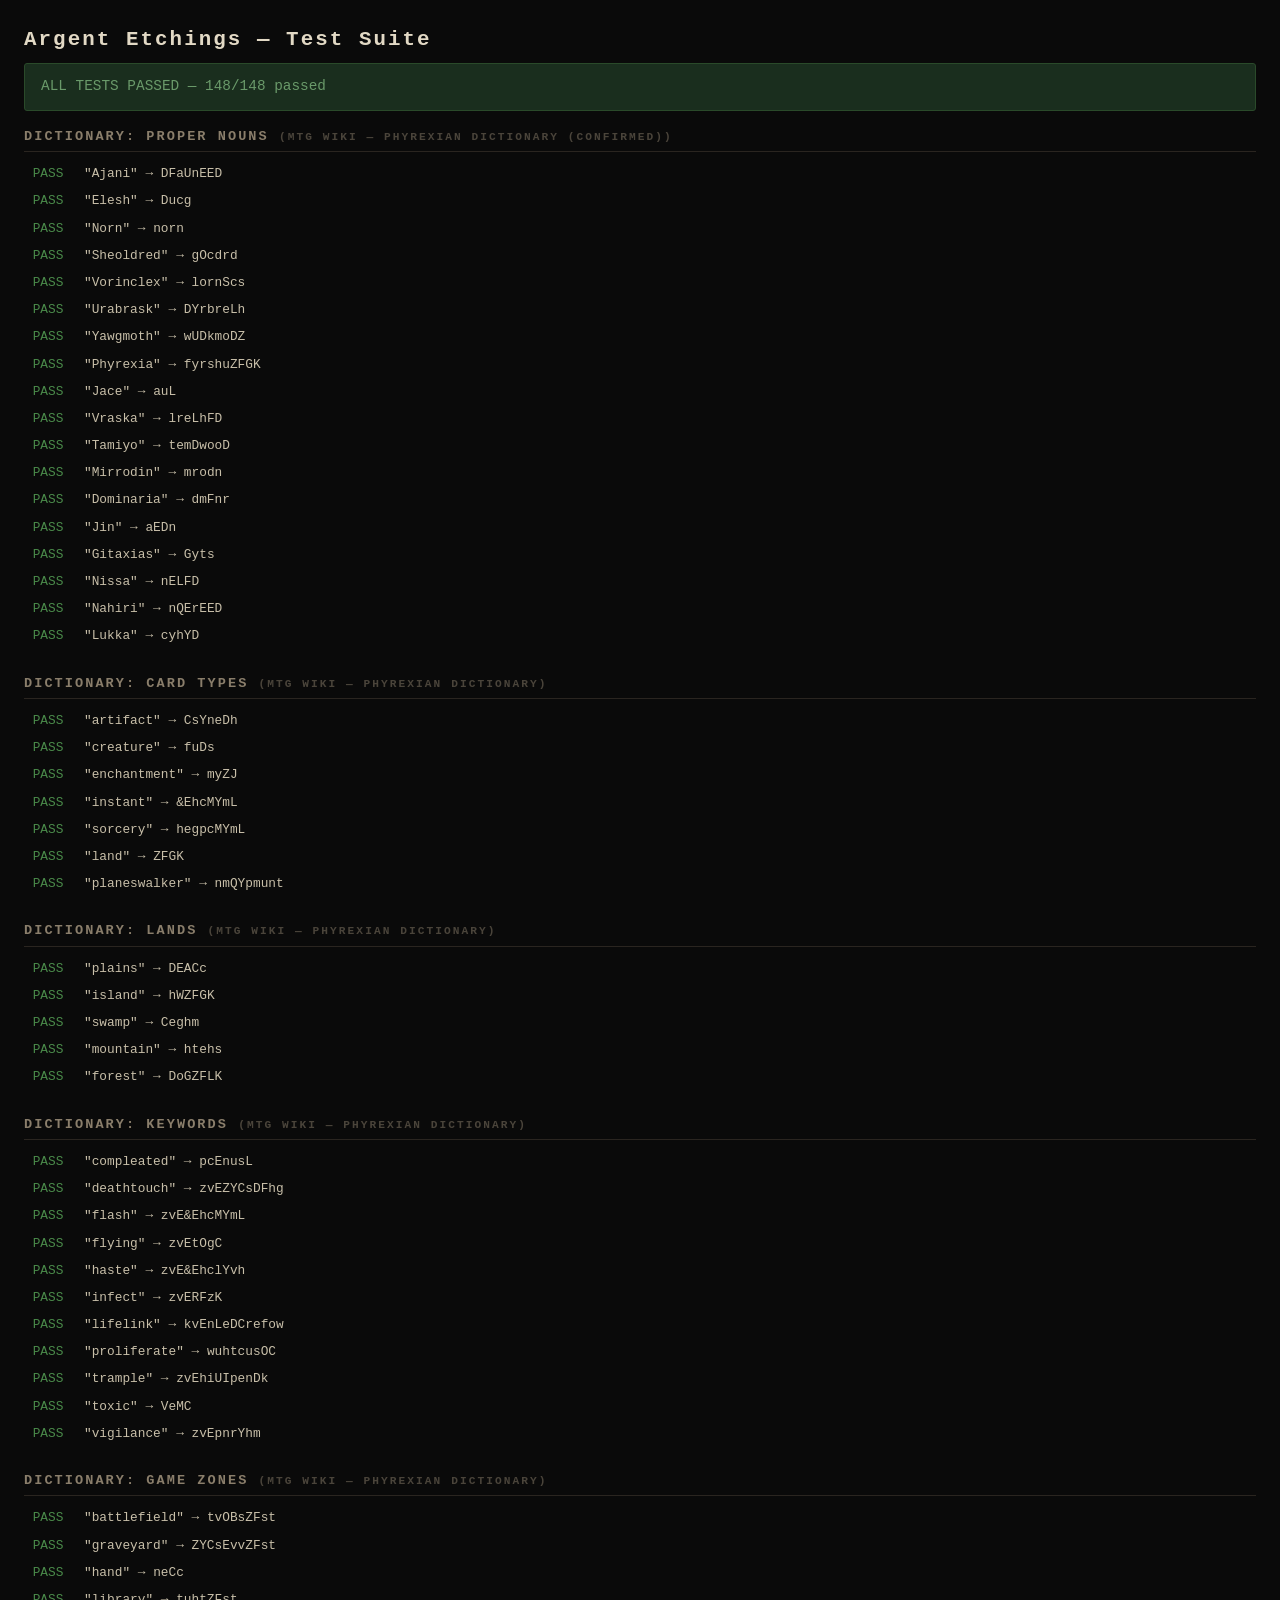
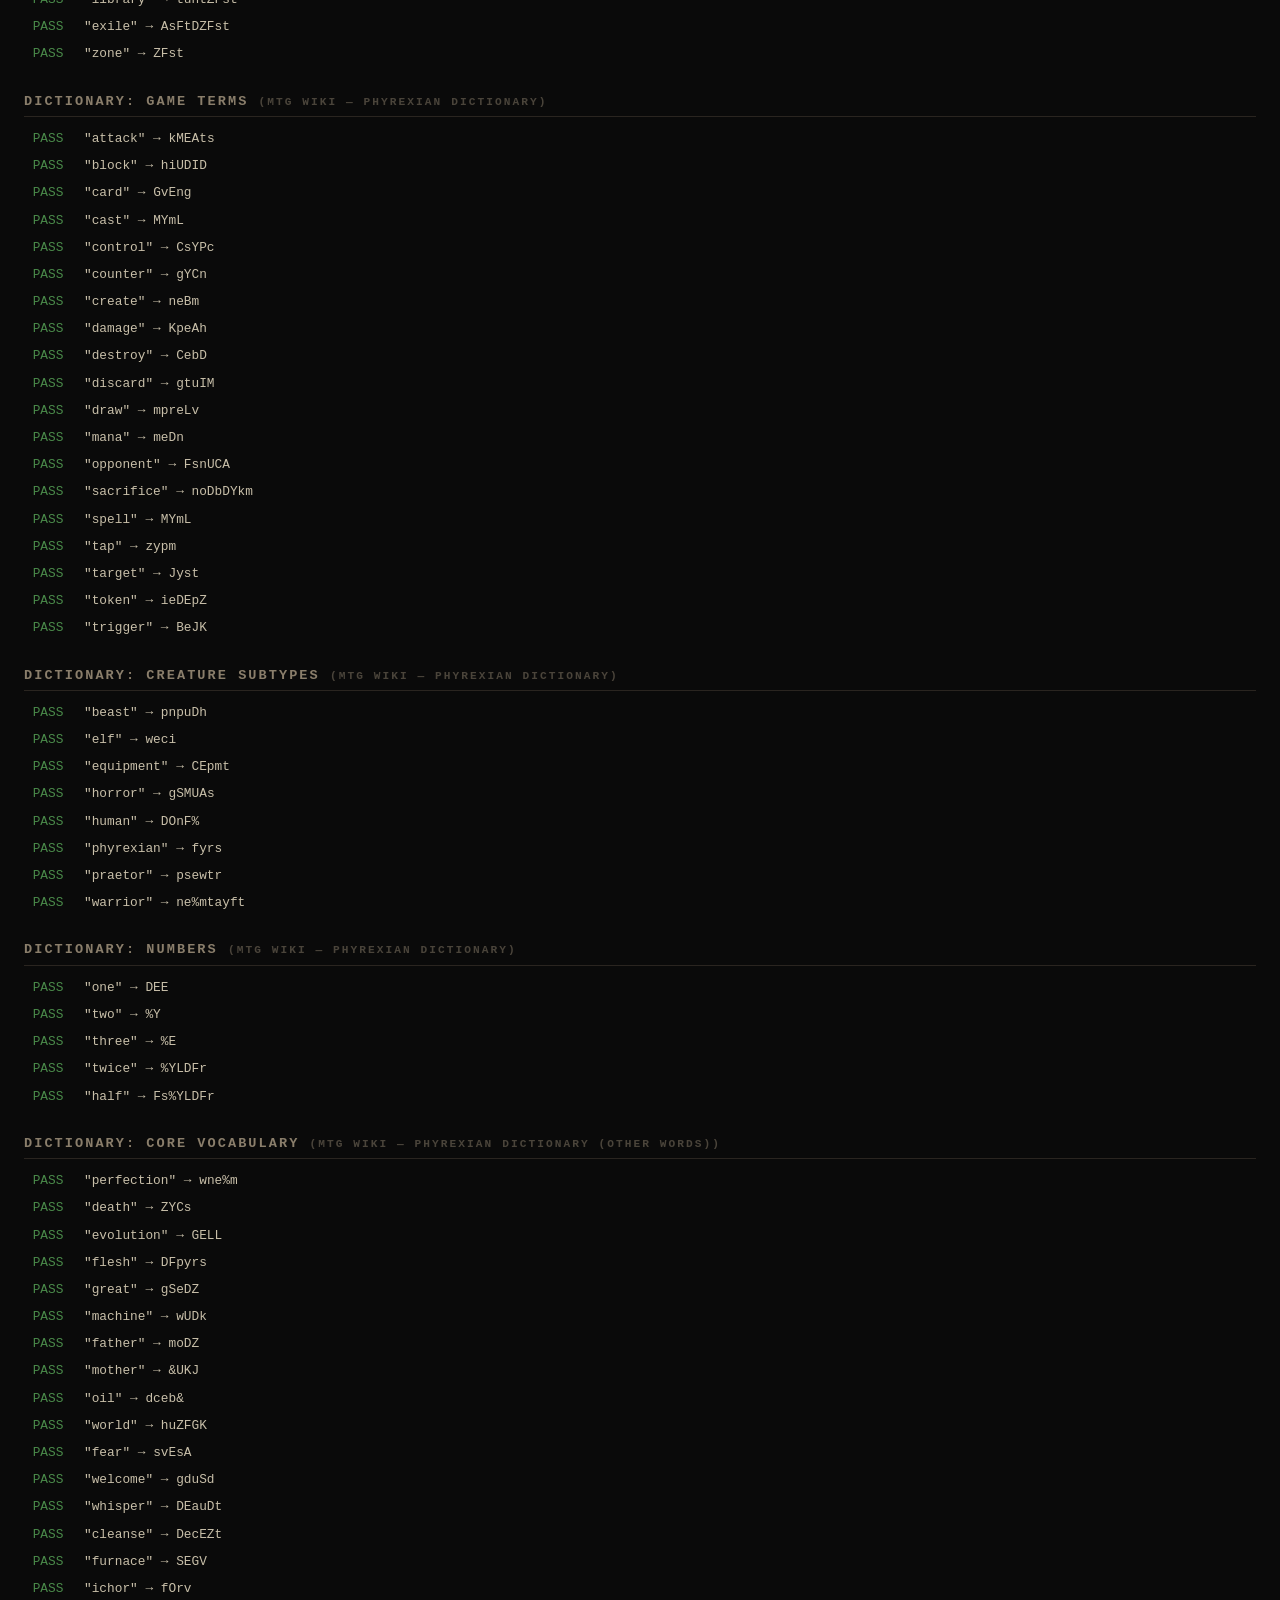
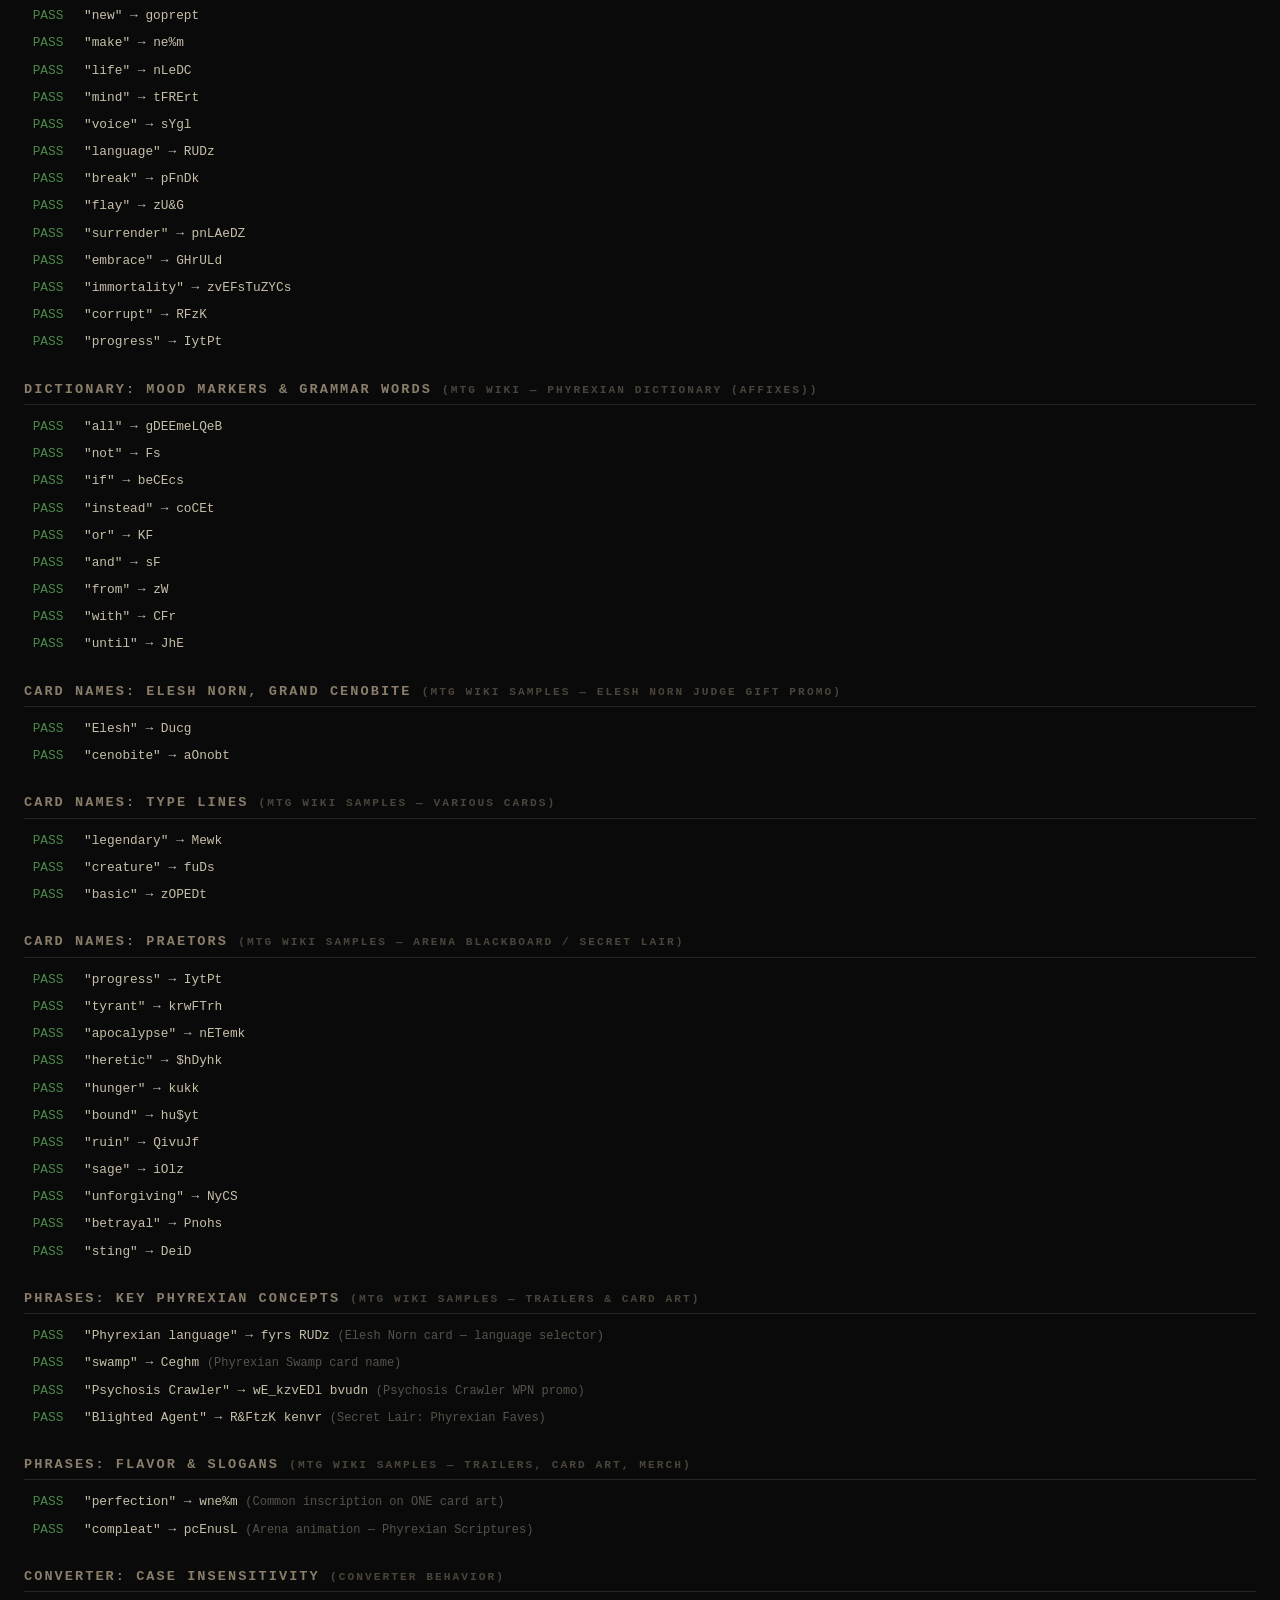
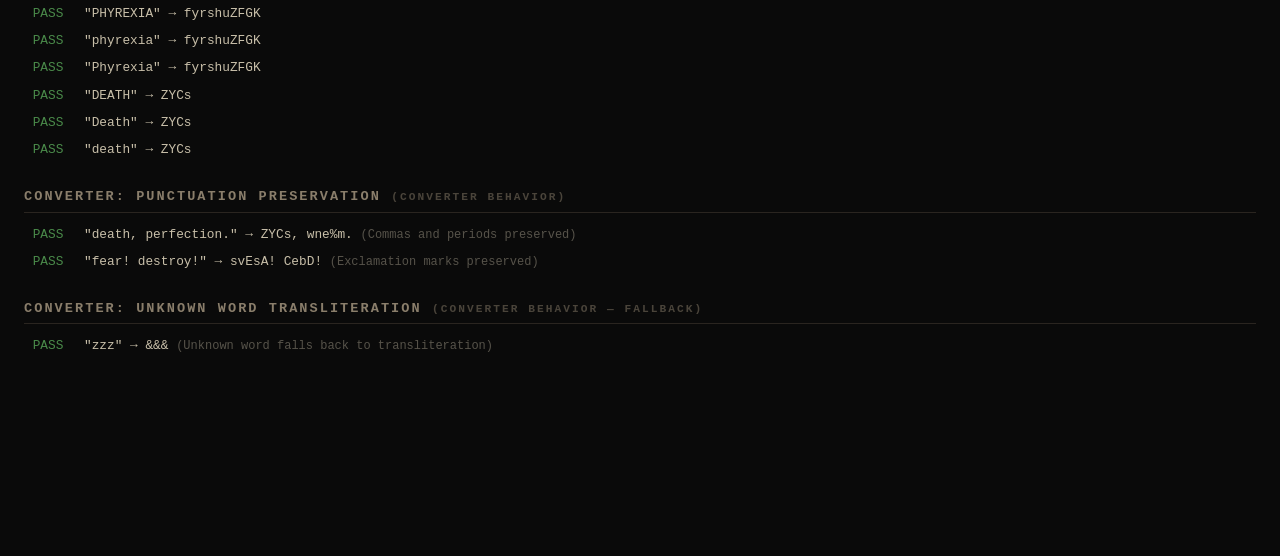
==== test.html @ 8fa8aca2 "Initial commit: Argent Etchings — English to Phyrexian live translator Vanilla JS web app that trans" ====
<!DOCTYPE html>
<html lang="en">
<head>
  <meta charset="UTF-8">
  <meta name="viewport" content="width=device-width, initial-scale=1.0">
  <title>Argent Etchings — Test Suite</title>
  <style>
    * { margin: 0; padding: 0; box-sizing: border-box; }
    body {
      font-family: 'Consolas', 'Courier New', monospace;
      background: #0a0a0a;
      color: #c8bfa9;
      padding: 1.5rem;
      line-height: 1.5;
    }
    h1 { font-size: 1.3rem; color: #e2d9c5; margin-bottom: 0.5rem; letter-spacing: 0.1em; }
    .summary {
      padding: 0.75rem 1rem;
      margin-bottom: 1rem;
      border-radius: 3px;
      font-size: 0.9rem;
    }
    .summary.pass { background: #1a2e1e; border: 1px solid #2a4a2a; color: #6a9a6a; }
    .summary.fail { background: #2e1a1a; border: 1px solid #4a2a2a; color: #c44520; }
    .section { margin-bottom: 1.5rem; }
    .section h2 {
      font-size: 0.85rem;
      color: #8a7e6b;
      text-transform: uppercase;
      letter-spacing: 0.15em;
      border-bottom: 1px solid #2a2520;
      padding-bottom: 0.25rem;
      margin-bottom: 0.5rem;
    }
    .test { padding: 0.25rem 0; font-size: 0.8rem; display: flex; gap: 0.75rem; }
    .test .status { flex-shrink: 0; width: 3rem; text-align: center; }
    .test .detail { flex: 1; }
    .test.pass .status { color: #4a8a4a; }
    .test.fail .status { color: #c44520; }
    .test.fail .expected { color: #6a9a6a; opacity: 0.7; }
    .test.fail .got { color: #c44520; opacity: 0.7; }
    .test.fail .detail { color: #e8622e; }
  </style>
</head>
<body>
  <h1>Argent Etchings — Test Suite</h1>
  <div id="summary" class="summary"></div>
  <div id="results"></div>

  <!-- Load the app scripts -->
  <script src="js/dictionary.js"></script>
  <script src="js/converter.js"></script>

  <!-- Test runner -->
  <script src="js/tests.js"></script>
</body>
</html>
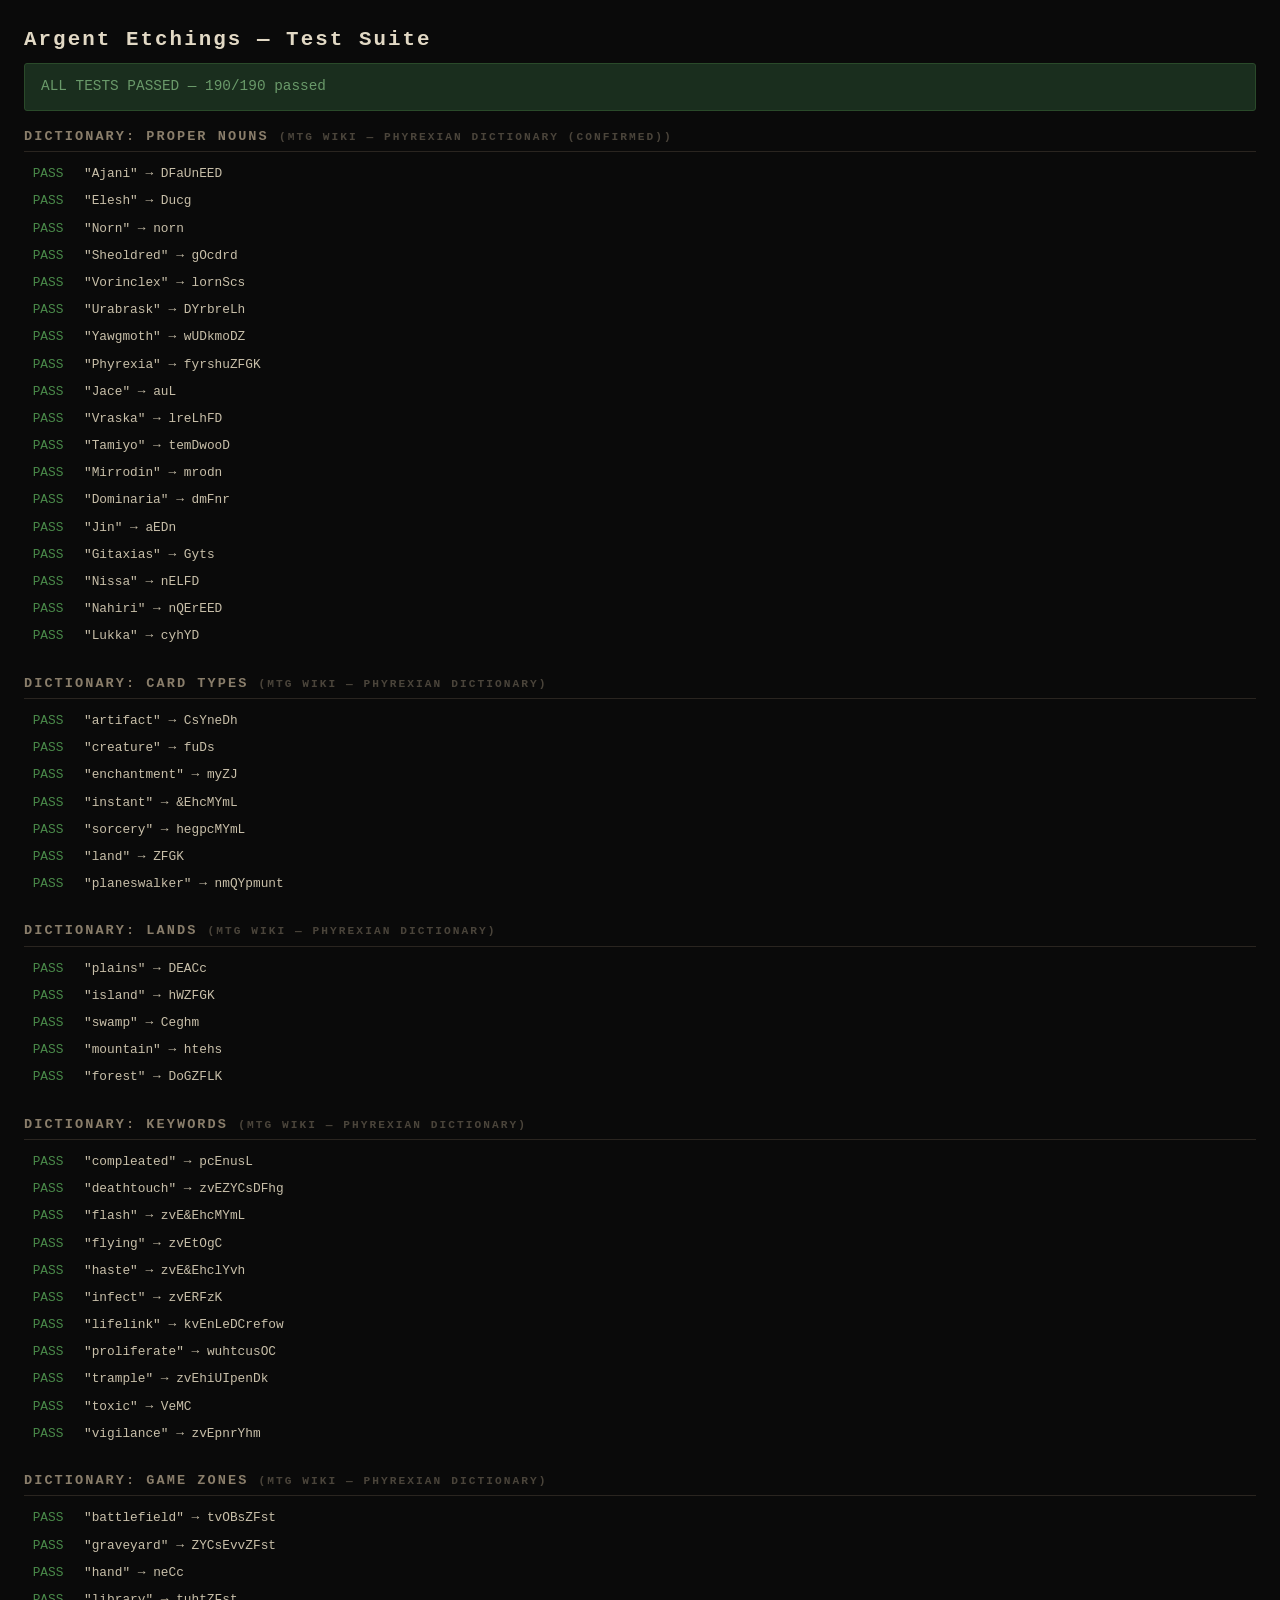
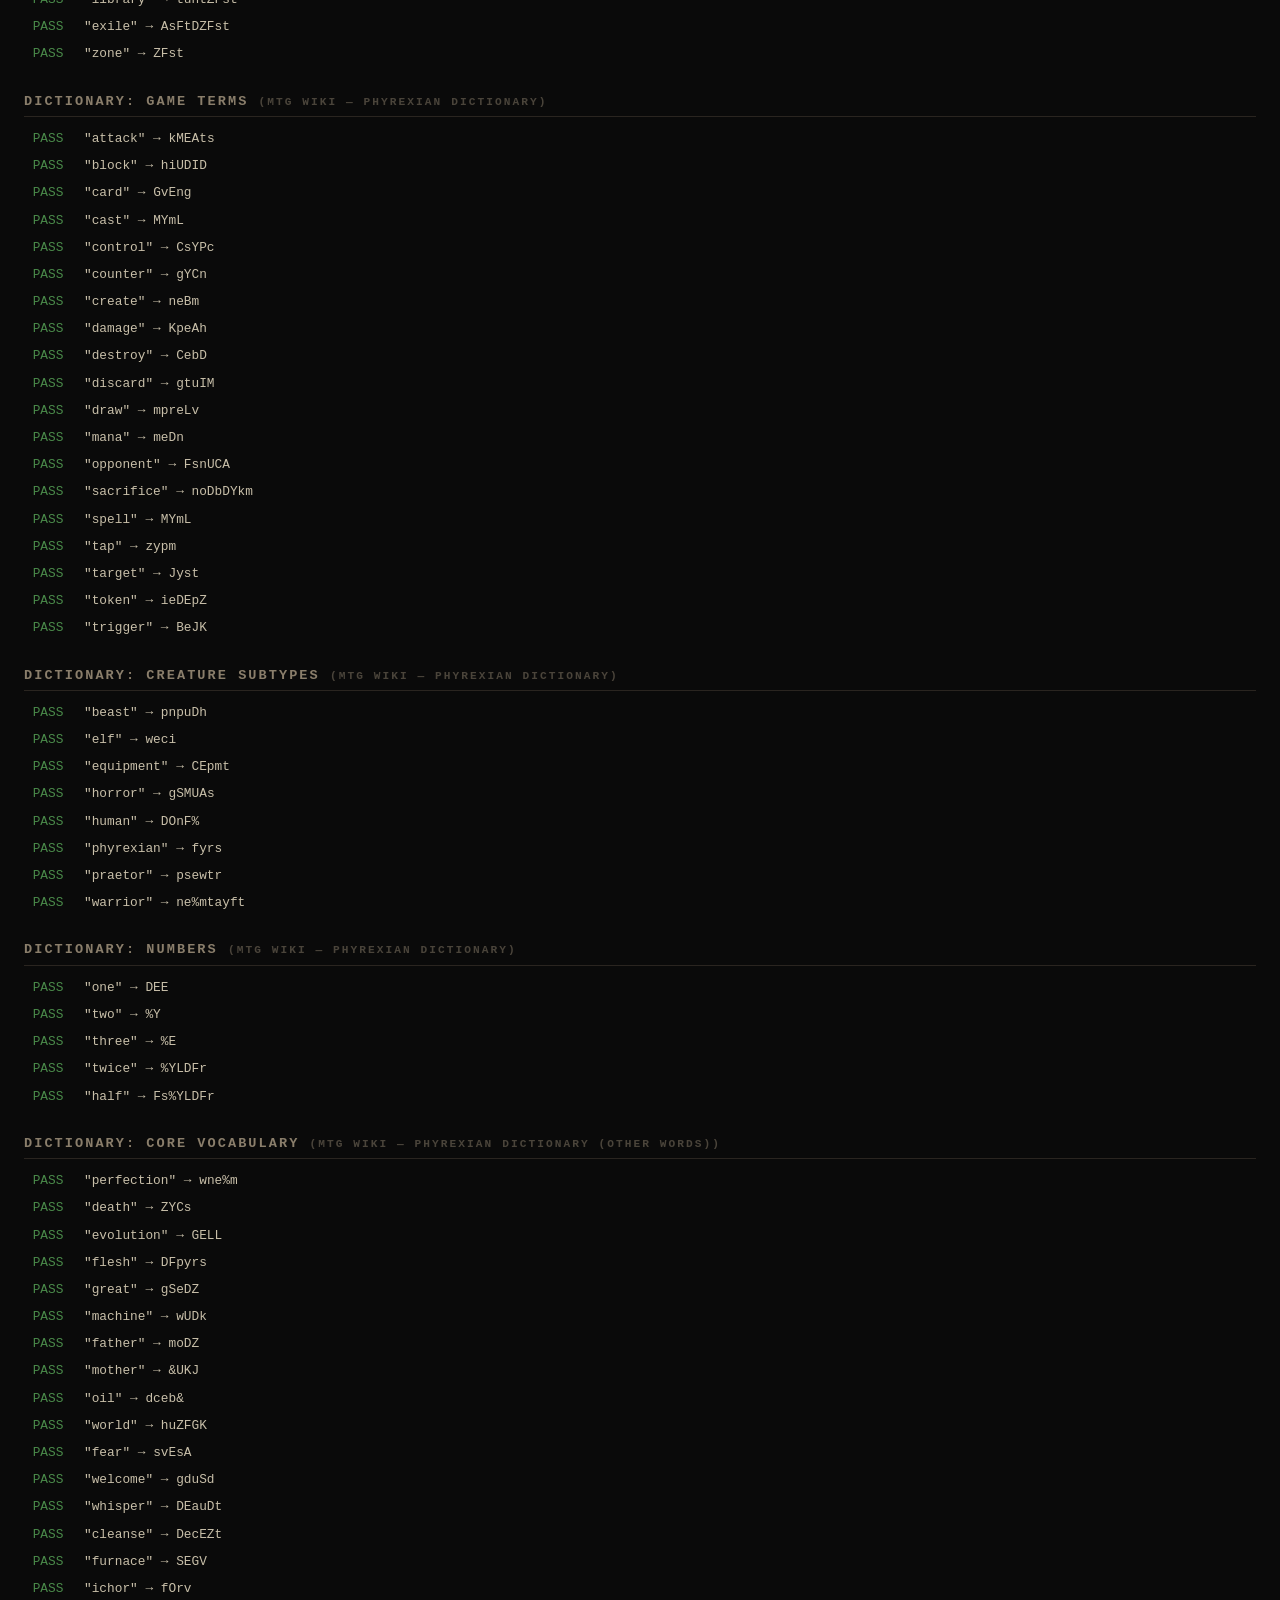
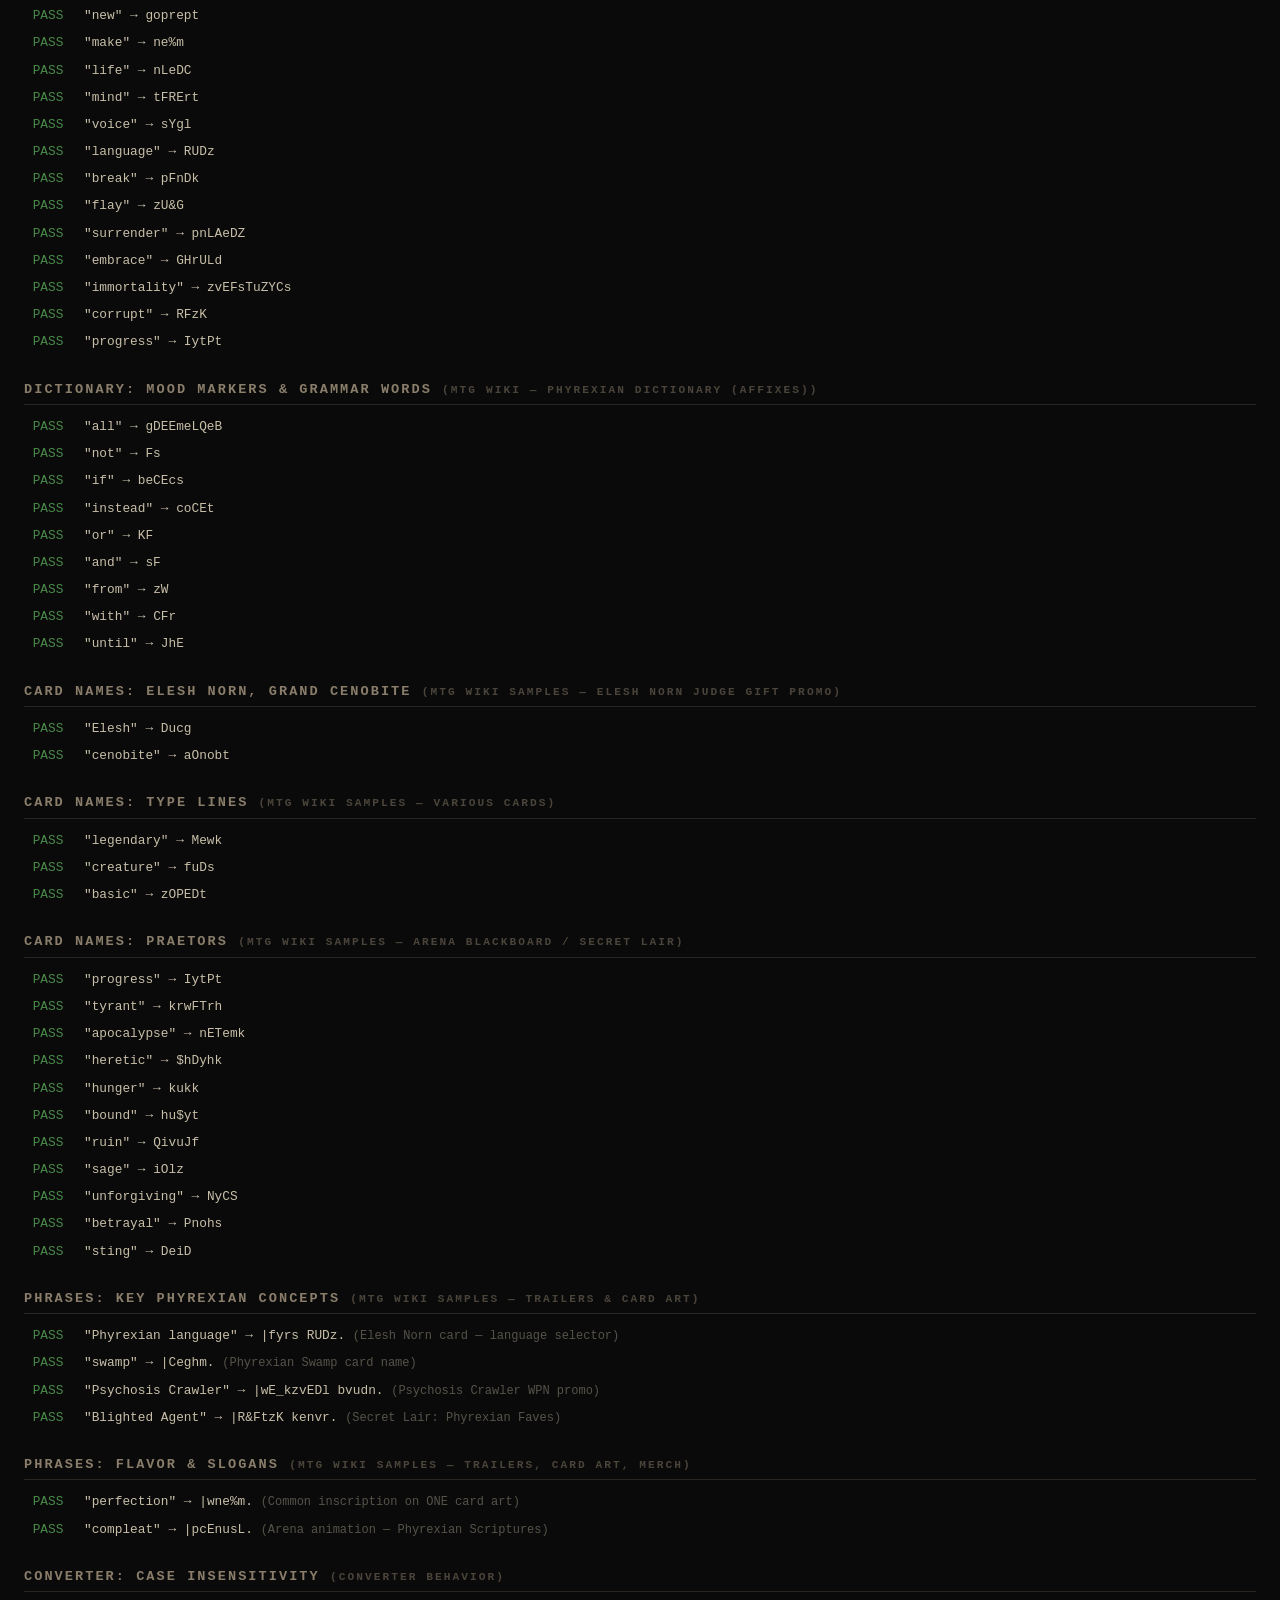
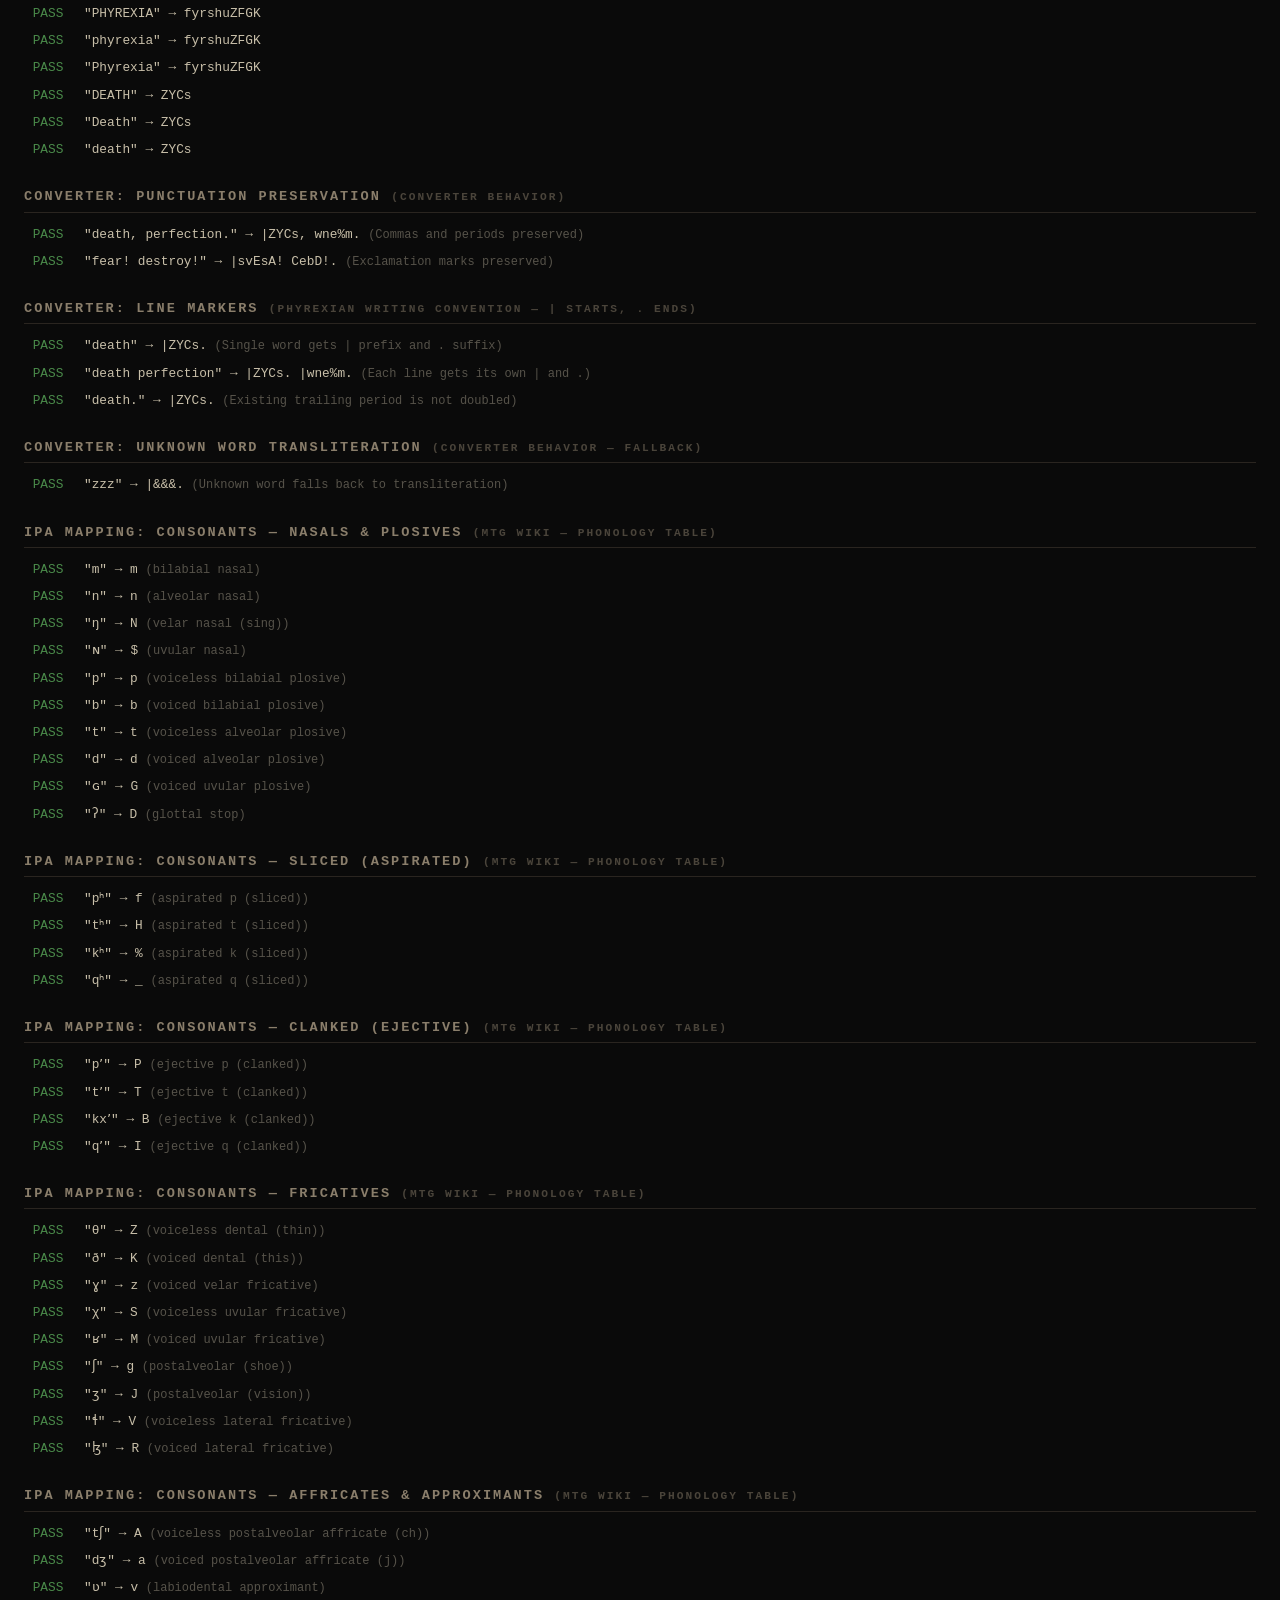
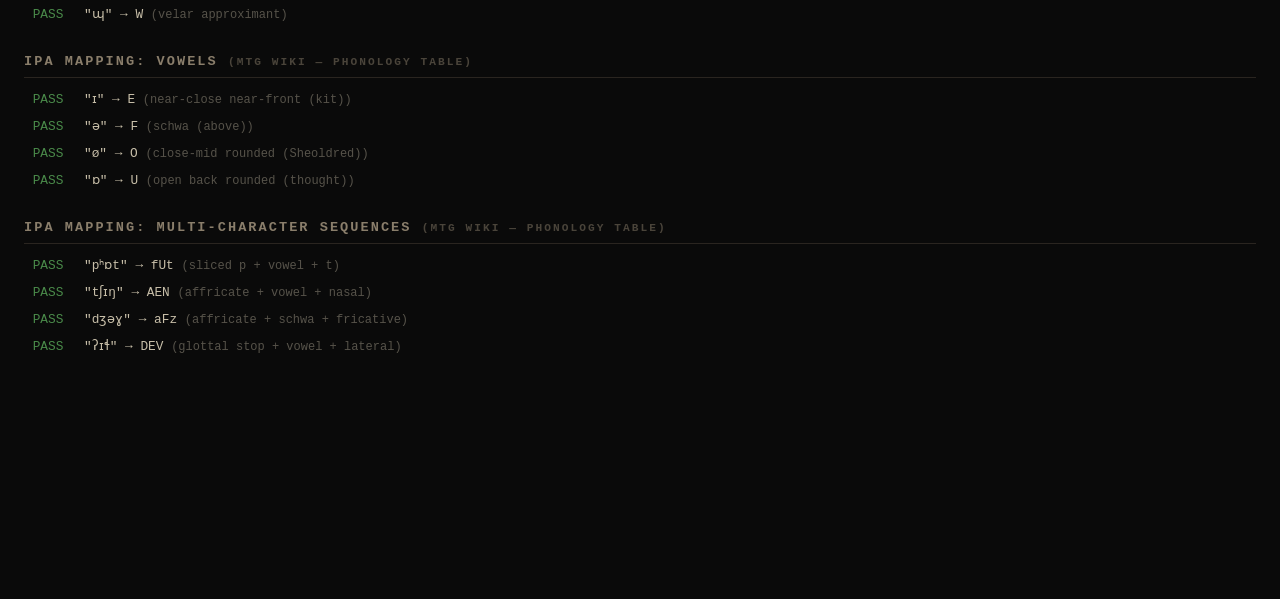
==== commit 74c6e265: "Add IPA-derived dictionary with 3,695 phonetic Phyrexian translations Built from 33,240 unique words" ====
--- a/test.html
+++ b/test.html
@@ -49,6 +49,7 @@
 
   <!-- Load the app scripts -->
   <script src="js/dictionary.js"></script>
+  <script src="js/ipa-dictionary.js"></script>
   <script src="js/converter.js"></script>
 
   <!-- Test runner -->
